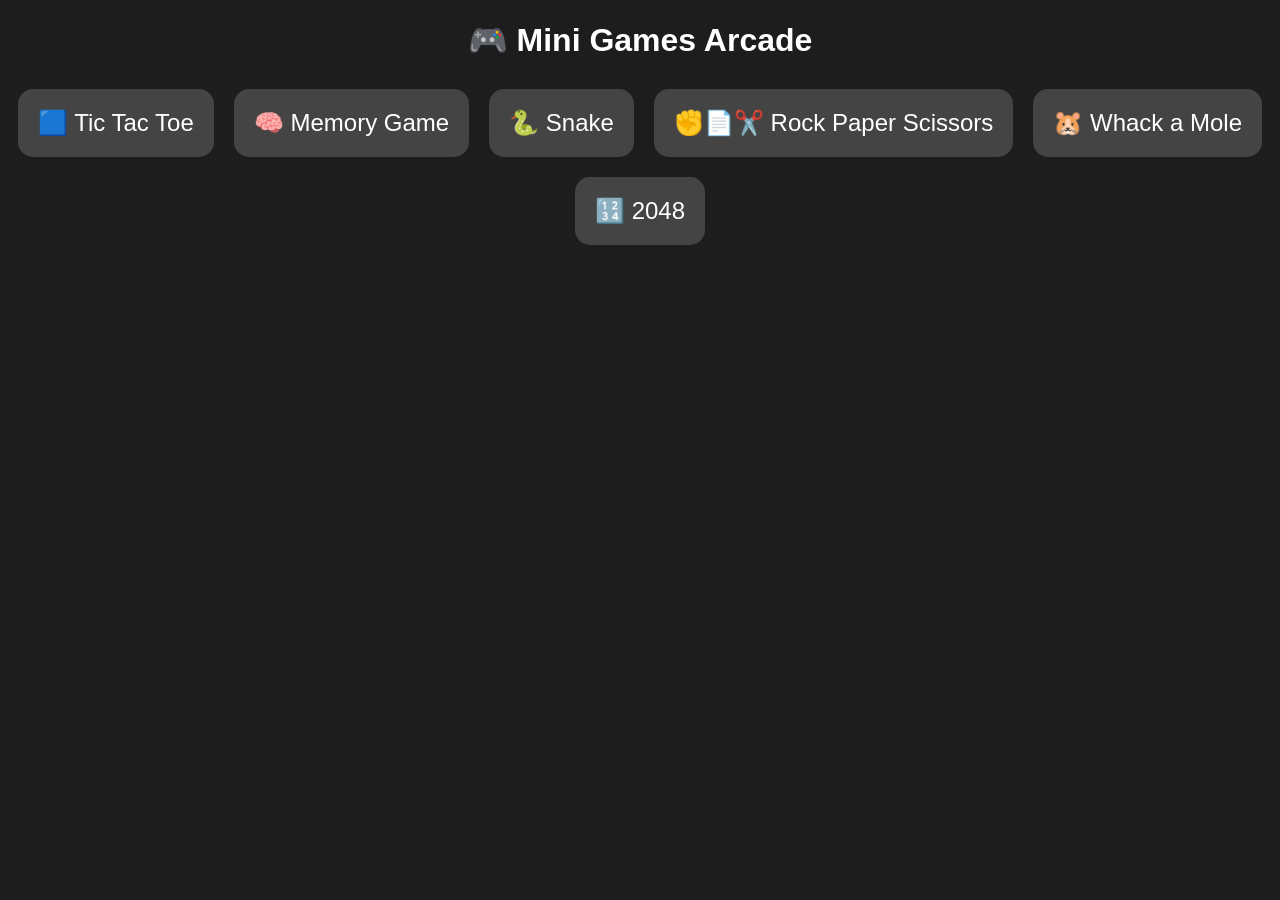
==== index.html @ 89c8b2ce "Initial Commit" ====
<!DOCTYPE html>
<html lang="en">
<head>
  <meta charset="UTF-8">
  <title>Mini Games Arcade</title>
  <link rel="stylesheet" href="style.css">
</head>
<body>
  <h1>🎮 Mini Games Arcade</h1>
  <div class="game-grid">
    <a href="games/tictactoe.html">🟦 Tic Tac Toe</a>
    <a href="games/memory.html">🧠 Memory Game</a>
    <a href="games/snake.html">🐍 Snake</a>
    <a href="games/rps.html">✊📄✂️ Rock Paper Scissors</a>
    <a href="games/mole.html">🐹 Whack a Mole</a>
    <a href="games/2048.html">🔢 2048</a>
  </div>
</body>
</html>
---- style.css ----
body {
  font-family: Arial, sans-serif;
  background: #1d1d1d;
  color: #fff;
  text-align: center;
}
.game-grid {
  display: flex;
  flex-wrap: wrap;
  justify-content: center;
  gap: 20px;
  margin-top: 30px;
}
a {
  background: #444;
  color: white;
  padding: 20px;
  text-decoration: none;
  border-radius: 15px;
  font-size: 1.5rem;
  transition: 0.3s;
}
a:hover {
  background: #666;
}
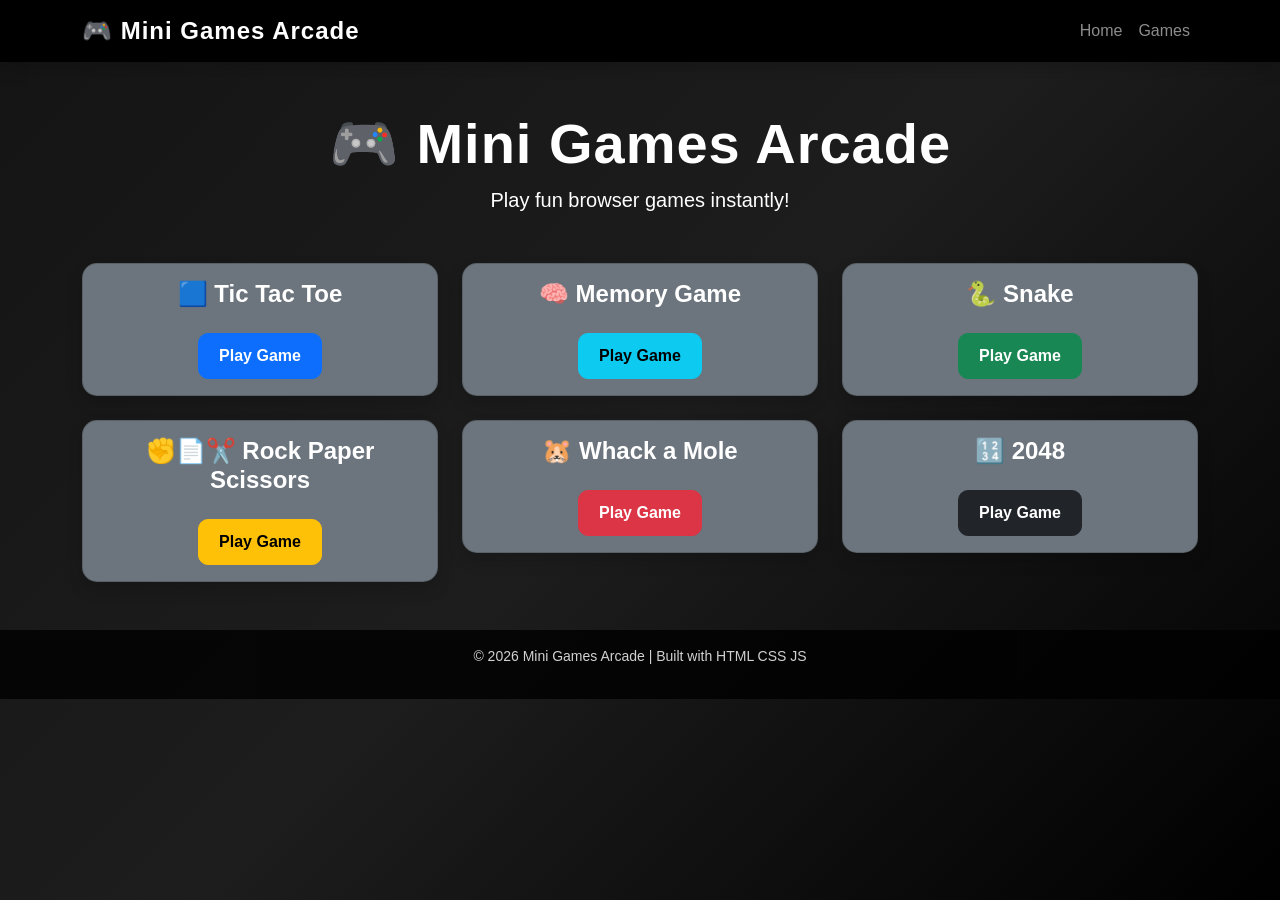
==== commit a7f8e404: "Updated" ====
--- a/index.html
+++ b/index.html
@@ -1,19 +1,136 @@
 <!DOCTYPE html>
 <html lang="en">
 <head>
-  <meta charset="UTF-8">
-  <title>Mini Games Arcade</title>
-  <link rel="stylesheet" href="style.css">
+<meta charset="UTF-8">
+<meta name="viewport" content="width=device-width, initial-scale=1.0">
+
+<title>Mini Games Arcade</title>
+
+<!-- Bootstrap CSS -->
+<link href="https://cdn.jsdelivr.net/npm/bootstrap@5.3.2/dist/css/bootstrap.min.css" rel="stylesheet">
+
+<!-- Your CSS -->
+<link rel="stylesheet" href="style.css">
+
 </head>
-<body>
-  <h1>🎮 Mini Games Arcade</h1>
-  <div class="game-grid">
-    <a href="games/tictactoe.html">🟦 Tic Tac Toe</a>
-    <a href="games/memory.html">🧠 Memory Game</a>
-    <a href="games/snake.html">🐍 Snake</a>
-    <a href="games/rps.html">✊📄✂️ Rock Paper Scissors</a>
-    <a href="games/mole.html">🐹 Whack a Mole</a>
-    <a href="games/2048.html">🔢 2048</a>
-  </div>
+
+<body class="bg-dark text-white">
+
+<!-- Navbar -->
+<nav class="navbar navbar-expand-lg navbar-dark bg-black shadow">
+<div class="container">
+
+<a class="navbar-brand fw-bold">🎮 Mini Games Arcade</a>
+
+<button class="navbar-toggler" type="button" data-bs-toggle="collapse" data-bs-target="#menu">
+<span class="navbar-toggler-icon"></span>
+</button>
+
+<div class="collapse navbar-collapse" id="menu">
+<ul class="navbar-nav ms-auto">
+
+<li class="nav-item">
+<a class="nav-link" href="#">Home</a>
+</li>
+
+<li class="nav-item">
+<a class="nav-link" href="#games">Games</a>
+</li>
+
+</ul>
+</div>
+
+</div>
+</nav>
+
+
+<!-- Hero Section -->
+<div class="container text-center mt-5">
+
+<h1 class="display-4">🎮 Mini Games Arcade</h1>
+
+<p class="lead">Play fun browser games instantly!</p>
+
+</div>
+
+
+<!-- Games Section -->
+<div class="container mt-5" id="games">
+
+<div class="row g-4">
+
+<!-- Tic Tac Toe -->
+<div class="col-md-4">
+<div class="card bg-secondary text-white shadow game-card">
+<div class="card-body text-center">
+<h4>🟦 Tic Tac Toe</h4>
+<a href="games/tictactoe.html" class="btn btn-primary mt-3">Play Game</a>
+</div>
+</div>
+</div>
+
+<!-- Memory Game -->
+<div class="col-md-4">
+<div class="card bg-secondary text-white shadow game-card">
+<div class="card-body text-center">
+<h4>🧠 Memory Game</h4>
+<a href="games/memory.html" class="btn btn-info mt-3">Play Game</a>
+</div>
+</div>
+</div>
+
+<!-- Snake -->
+<div class="col-md-4">
+<div class="card bg-secondary text-white shadow game-card">
+<div class="card-body text-center">
+<h4>🐍 Snake</h4>
+<a href="games/snake.html" class="btn btn-success mt-3">Play Game</a>
+</div>
+</div>
+</div>
+
+<!-- Rock Paper Scissors -->
+<div class="col-md-4">
+<div class="card bg-secondary text-white shadow game-card">
+<div class="card-body text-center">
+<h4>✊📄✂️ Rock Paper Scissors</h4>
+<a href="games/rps.html" class="btn btn-warning mt-3">Play Game</a>
+</div>
+</div>
+</div>
+
+<!-- Whack a Mole -->
+<div class="col-md-4">
+<div class="card bg-secondary text-white shadow game-card">
+<div class="card-body text-center">
+<h4>🐹 Whack a Mole</h4>
+<a href="games/mole.html" class="btn btn-danger mt-3">Play Game</a>
+</div>
+</div>
+</div>
+
+<!-- 2048 -->
+<div class="col-md-4">
+<div class="card bg-secondary text-white shadow game-card">
+<div class="card-body text-center">
+<h4>🔢 2048</h4>
+<a href="games/2048.html" class="btn btn-dark mt-3">Play Game</a>
+</div>
+</div>
+</div>
+
+</div>
+</div>
+
+
+<!-- Footer -->
+<footer class="text-center mt-5 p-3 bg-black">
+<p>© 2026 Mini Games Arcade | Built with HTML CSS JS</p>
+</footer>
+
+
+<!-- Bootstrap JS -->
+<script src="https://cdn.jsdelivr.net/npm/bootstrap@5.3.2/dist/js/bootstrap.bundle.min.js"></script>
+
 </body>
-</html>
+</html>
--- a/style.css
+++ b/style.css
@@ -1,25 +1,81 @@
-body {
-  font-family: Arial, sans-serif;
-  background: #1d1d1d;
-  color: #fff;
-  text-align: center;
+/* Page Style */
+
+body{
+font-family: Arial, sans-serif;
+background: linear-gradient(135deg,#141414,#1d1d1d,#000);
+color:white;
+text-align:center;
+min-height:100vh;
 }
-.game-grid {
-  display: flex;
-  flex-wrap: wrap;
-  justify-content: center;
-  gap: 20px;
-  margin-top: 30px;
+
+
+/* Navbar Title */
+
+.navbar-brand{
+font-size:1.5rem;
+letter-spacing:1px;
 }
-a {
-  background: #444;
-  color: white;
-  padding: 20px;
-  text-decoration: none;
-  border-radius: 15px;
-  font-size: 1.5rem;
-  transition: 0.3s;
+
+
+/* Game Cards */
+
+.game-card{
+border-radius:15px;
+transition:0.3s;
+cursor:pointer;
 }
-a:hover {
-  background: #666;
+
+
+/* Hover Effect */
+
+.game-card:hover{
+transform:scale(1.06);
+box-shadow:0px 15px 35px rgba(0,0,0,0.6);
 }
+
+
+/* Card Text */
+
+.card h4{
+font-weight:bold;
+}
+
+
+/* Buttons */
+
+.btn{
+border-radius:10px;
+padding:10px 20px;
+font-weight:bold;
+}
+
+
+/* Hero Section */
+
+.display-4{
+font-weight:700;
+letter-spacing:1px;
+}
+
+
+/* Footer */
+
+footer{
+font-size:14px;
+opacity:0.8;
+}
+
+
+/* Mobile Optimization */
+
+@media(max-width:768px){
+
+.display-4{
+font-size:2rem;
+}
+
+.card h4{
+font-size:1.2rem;
+}
+
+}
